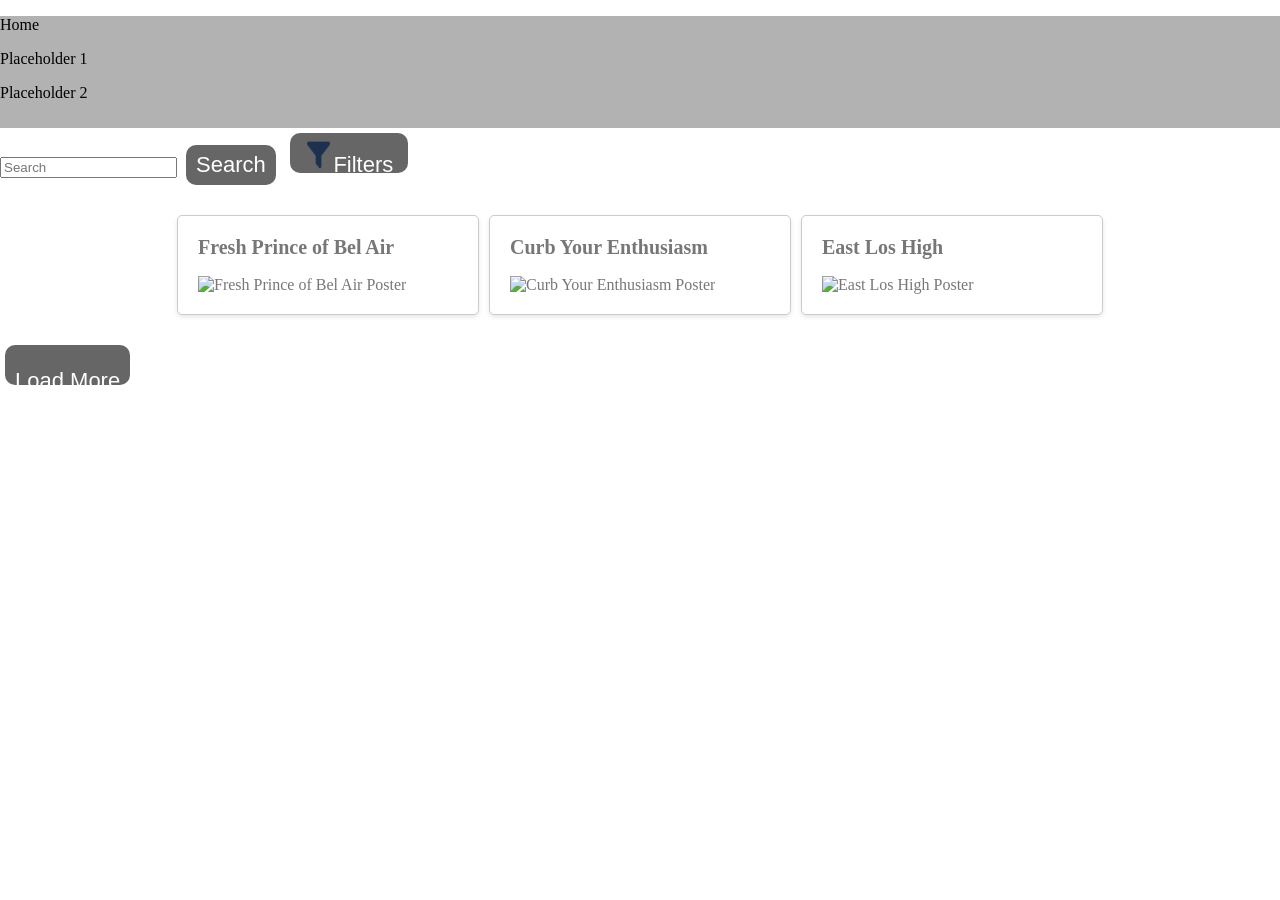
==== home.html @ 5ee54e34 "Created website skeleton" ====
<!doctype html>
<html>
  <head>
    <title>Shop Pokemon</title>
    <meta name="description" content="A Pokemon E-Commerce Website" />
    <link rel="stylesheet" href="style.css" />
    <script type="text/javascript" src="scripts.js"></script>
    <link rel="icon" type="image/png" href="assets/Favicon.png" />
  </head>

  <body>
    <header class="main-header">
      <nav class = "navbar">
        <p>Home</p>
        <p>Placeholder 1</p>
        <p>Placeholder 2</p>
      </nav>
    </header>
    <div class = "filter">
      <input type = "text" class = "search-box" placeholder = "Search">
      <button>Search</button>
      <button><img src = "assets/filter-solid.png" style = "height:100%; width:30%; background:transparent"/>Filters</button>
    </div>
    <div id="card-container"></div>
    <div class="card" style="display: none">
      <div class="card-content">
        <h2>TV Show Title</h2>
        <img src="" alt="TV Show Poster" />
      </div>
    </div>
    <button onclick = showCards() class = "load"><p>Load More</p></button>
  </body>
</html>
---- style.css ----
html,
body {
  margin: 0;
  padding: 0;
}

.main-header {
  background-color: rgba(0, 0, 0, 0.3);
  padding-bottom: 10px;
}

.title {
  text-align: center;
  margin: 0;
  font-size: 8em;
  font-family: "Helvetica";
  font-weight: normal;
  color: white;
}

#card-container {
  display: flex;
  justify-content: center;
  margin: 20px;
}

.card {
  width: 300px;
  border: 1px solid #ccc;
  border-radius: 5px;
  box-shadow: 0 2px 4px rgba(0, 0, 0, 0.1);
  margin: 5px;
}

.card-content {
  padding: 20px;
  font-family: "Verdana";
  color: #777;
}

.card-content h2 {
  margin-top: 0;
  font-size: 20px;
}

.card img {
  width: 100%;
  height: auto;
}

.footer {
  display: flex;
  justify-content: center;
  background-color: rgba(0, 0, 0, 0.3);
  padding: 10px;
}

button {
  text-align: center;
  background-color: #666;
  border: none;
  padding-left: 10px;
  padding-right: 10px;
  height: 40px;
  border-radius: 10px;
  color: white;
  font-size: 22px;
  cursor: pointer;
  margin: 5px;
}
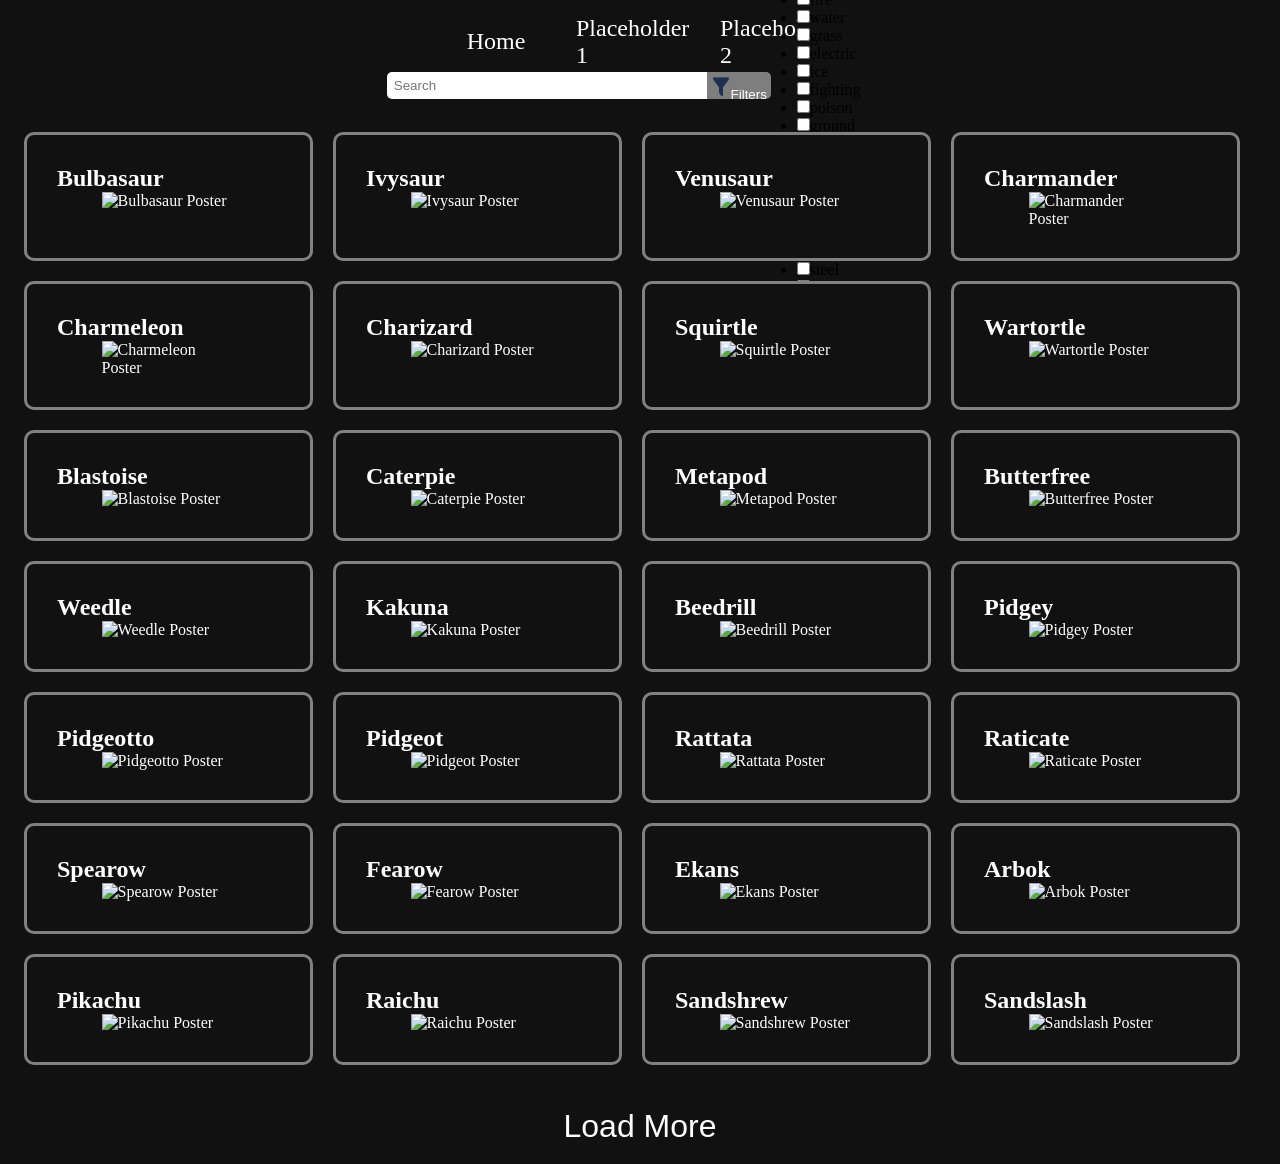
==== commit 4df11412: "Added filters elements, and pokemon type classification" ====
--- a/home.html
+++ b/home.html
@@ -18,14 +18,75 @@
     </header>
     <div class = "filter">
       <input type = "text" class = "search-box" placeholder = "Search">
-      <button>Search</button>
-      <button><img src = "assets/filter-solid.png" style = "height:100%; width:30%; background:transparent"/>Filters</button>
+      <button class = "hover-button"><img src = "assets/filter-solid.png" style = "height:100%; width:30%; background:transparent"/>Filters</button>
+      <div class="filter-options">
+        <div class = "generation">
+          <h2>Type</h2>
+          <ul>
+            <li><input type = "checkbox">Generation 1</li>
+            <li><input type = "checkbox">Generation 2</li>
+            <li><input type = "checkbox">Generation 3</li>
+            <li><input type = "checkbox">Generation 4</li>
+            <li><input type = "checkbox">Generation 5</li>
+            <li><input type = "checkbox">Generation 6</li>
+            <li><input type = "checkbox">Generation 7</li>
+            <li><input type = "checkbox">Generation 8</li>
+            <li><input type = "checkbox">Generation 9</li>
+          </ul>
+        </div>
+        <div class = "elements">
+          <h2>Type</h2>
+          <div class = "wrapper">
+            <ul>
+              <li><input type = "checkbox">normal</li>
+              <li><input type = "checkbox">fire</li>
+              <li><input type = "checkbox">water</li>
+              <li><input type = "checkbox">grass</li>
+              <li><input type = "checkbox">electric</li>
+              <li><input type = "checkbox">ice</li>
+              <li><input type = "checkbox">fighting</li>
+              <li><input type = "checkbox">poison</li>
+              <li><input type = "checkbox">ground</li>
+              <li><input type = "checkbox">flying</li>
+            </ul>
+            <ul>
+              <li><input type = "checkbox">psychic</li>
+              <li><input type = "checkbox">bug</li>
+              <li><input type = "checkbox">rock</li>
+              <li><input type = "checkbox">dragon</li>
+              <li><input type = "checkbox">ghost</li>
+              <li><input type = "checkbox">dark</li>
+              <li><input type = "checkbox">steel</li>
+              <li><input type = "checkbox">fairy</li>
+            </ul>
+          </div>
+        </div>
+        <div class = "misc">
+          <h2>Type</h2>
+          <ul>
+            <li><input type = "checkbox"></li>
+            <li><input type = "checkbox"></li>
+            <li><input type = "checkbox"></li>
+            <li><input type = "checkbox"></li>
+            <li><input type = "checkbox"></li>
+          </ul>
+        </div>
+      </div>
     </div>
+    
     <div id="card-container"></div>
     <div class="card" style="display: none">
       <div class="card-content">
-        <h2>TV Show Title</h2>
+        <h2></h2>
         <img src="" alt="TV Show Poster" />
+        <div class = "type">
+          <div class="type1">
+            <h2></h2>
+          </div>
+          <div class="type2">
+            <h2></h2>
+          </div>
+        </div>
       </div>
     </div>
     <button onclick = showCards() class = "load"><p>Load More</p></button>
--- a/style.css
+++ b/style.css
@@ -2,69 +2,128 @@
 body {
   margin: 0;
   padding: 0;
+  overflow-x:hidden;
 }
 
-.main-header {
-  background-color: rgba(0, 0, 0, 0.3);
-  padding-bottom: 10px;
+*{
+    box-sizing: border-box;
+    margin:0;
+    padding:0;
+    background:rgb(17, 17, 17);
+    
 }
 
-.title {
-  text-align: center;
-  margin: 0;
-  font-size: 8em;
-  font-family: "Helvetica";
-  font-weight: normal;
-  color: white;
+.navbar {
+  padding-top:20px;
+  display:flex;
+  justify-content:center;
+  height:7vh;
+  width:100vw;
+  gap:1em;
+}
+
+.navbar p {
+  font-size:x-large;
+  display:flex;
+  align-items:center;
+  height:100%;
+  width:10%;
+  justify-content:center;
+  color:white;
+  border-radius:20px;
+}
+
+.navbar p:hover {
+  background:rgb(32, 32, 32);
 }
 
 #card-container {
-  display: flex;
-  justify-content: center;
-  margin: 20px;
+  display: grid;
+  margin:1.5em;
+  gap: 20px;
+  width: calc(100% - 4em); 
+  grid-template-columns: repeat(4, 1fr); 
+  grid-template-rows: auto;
 }
 
 .card {
-  width: 300px;
-  border: 1px solid #ccc;
-  border-radius: 5px;
-  box-shadow: 0 2px 4px rgba(0, 0, 0, 0.1);
-  margin: 5px;
+  width: 100%; 
+  border: rgb(129, 129, 129) solid 3px;
+  display: flex;
+  flex-direction: column; 
+  align-items: center;
+  padding: 10px;
+  border-radius:10px;
 }
 
 .card-content {
   padding: 20px;
   font-family: "Verdana";
-  color: #777;
-}
-
-.card-content h2 {
-  margin-top: 0;
-  font-size: 20px;
+  color: #ffffff;
+  width: 100%;
 }
 
 .card img {
-  width: 100%;
+  width: 60%;       
+  max-width: 150px;
   height: auto;
+  display: block;
+  margin: 0 auto;   
 }
 
-.footer {
-  display: flex;
-  justify-content: center;
-  background-color: rgba(0, 0, 0, 0.3);
-  padding: 10px;
+.load {
+  height:75px;
+  width:100%;
+  display:flex;
+  background:transparent;
+  justify-content:center;
+  align-items:center;
+  color:white;
+  font-size:xx-large;
+  border:none;
+  border-radius:25px;
 }
 
-button {
-  text-align: center;
-  background-color: #666;
-  border: none;
-  padding-left: 10px;
-  padding-right: 10px;
-  height: 40px;
-  border-radius: 10px;
-  color: white;
-  font-size: 22px;
-  cursor: pointer;
-  margin: 5px;
+.load p {
+  border-radius:15px;
 }
+
+.load p:hover {
+  display:flex;
+  align-items:center;
+  justify-content:center;
+  background:rgb(32, 32, 32);
+  height:60%;
+  width:10%;
+}
+
+
+.filter {
+  height: 5vh;
+  display:flex;
+  align-items:center;
+  justify-content:center;
+
+}
+
+.search-box {
+  background:white;
+  border:none;
+  height:60%;
+  width:25%;
+  border-top-left-radius:5px;
+  border-bottom-left-radius:5px;
+  padding:0 .5em 0 .5em;
+}
+
+.filter button {
+  border:none;
+  background:rgb(126, 126, 126);
+  color:white;
+  height:60%;
+  width:5%;
+  border-top-right-radius:5px;
+  border-bottom-right-radius:5px;
+  margin-right:2%;
+}
+
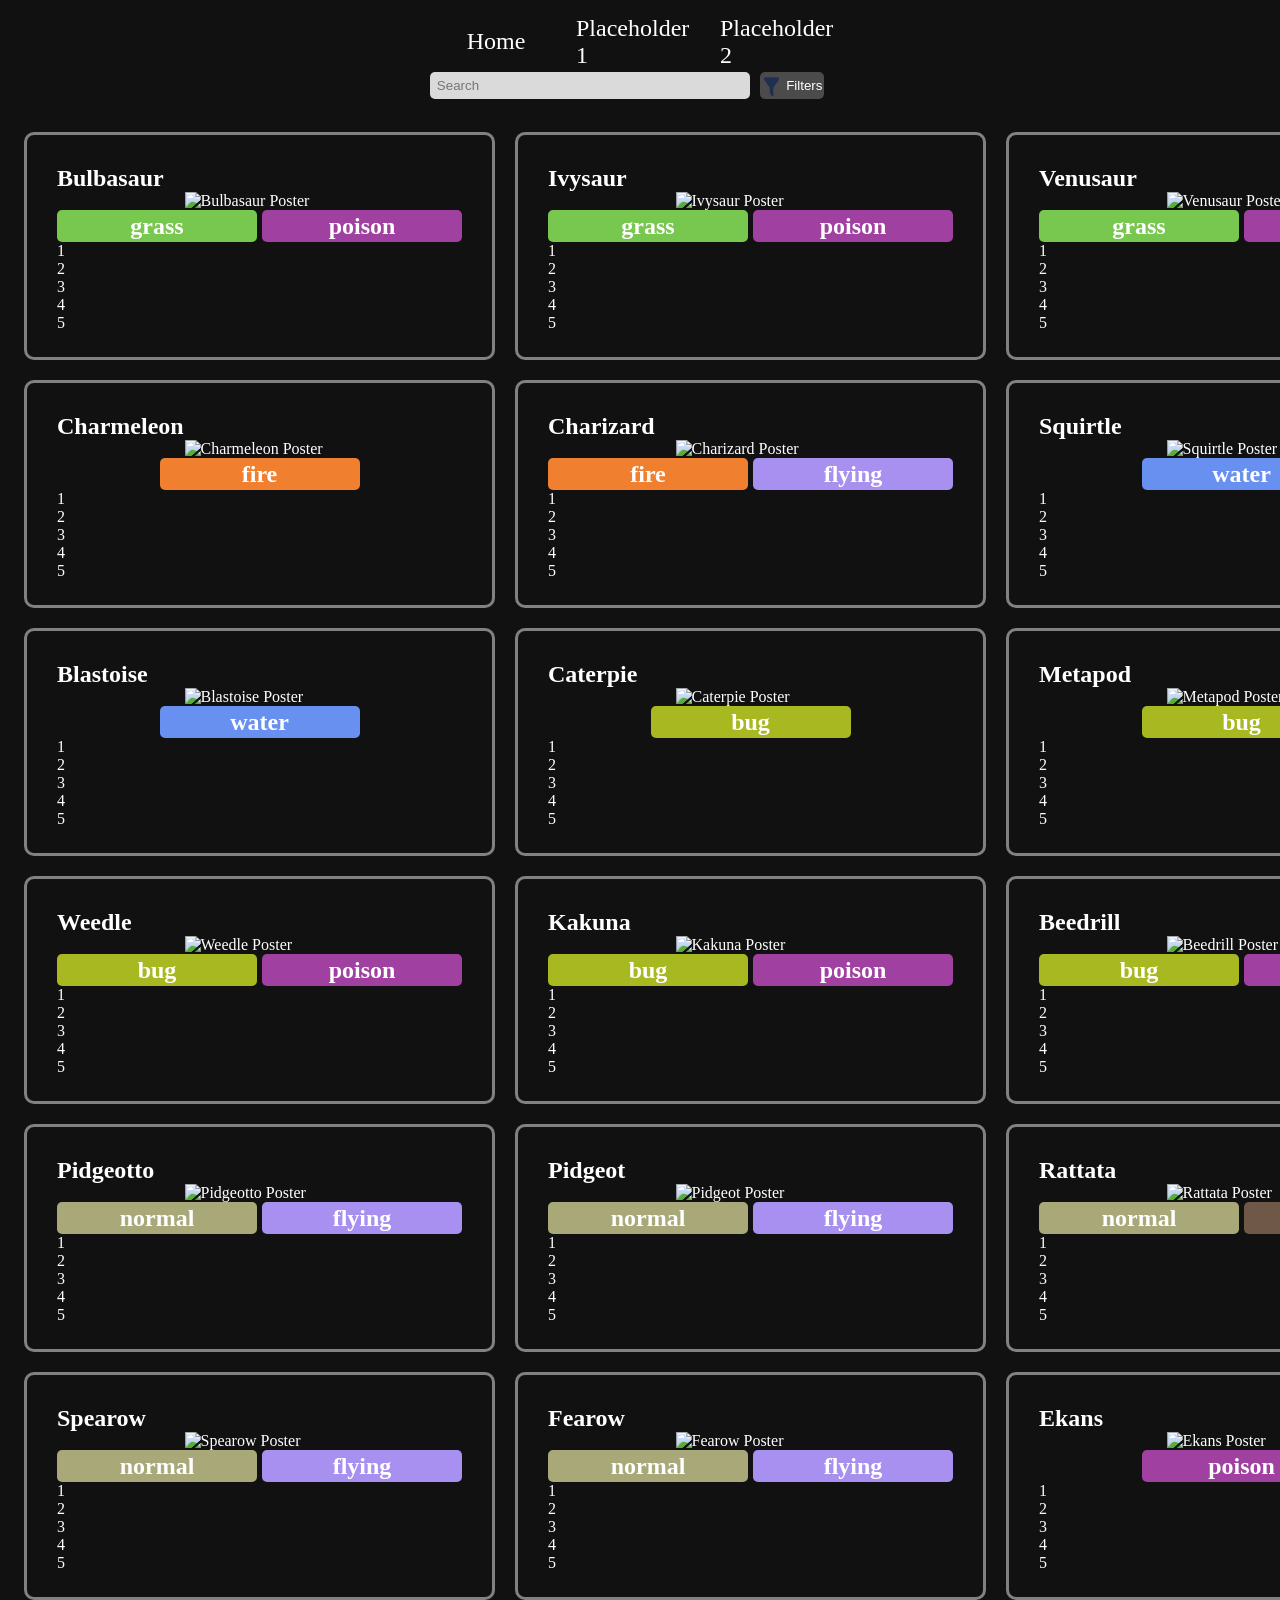
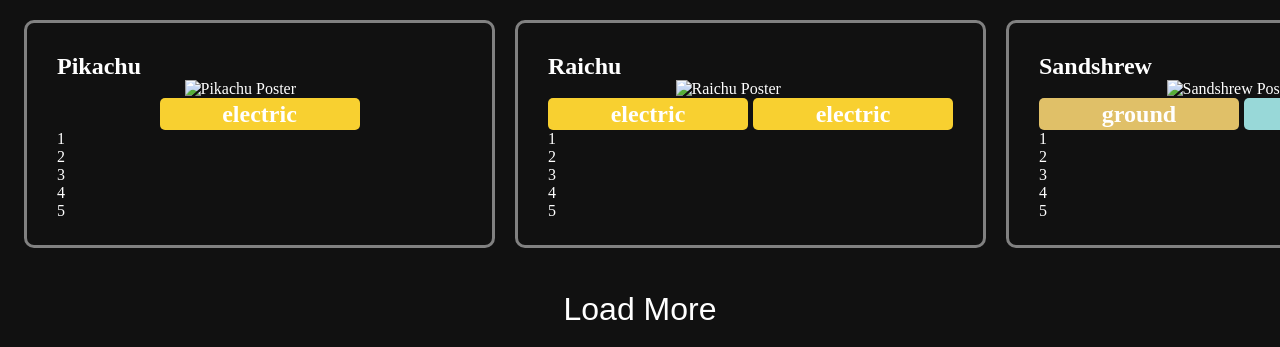
==== commit bff829ba: "Added pokmeon stats" ====
--- a/home.html
+++ b/home.html
@@ -4,7 +4,6 @@
     <title>Shop Pokemon</title>
     <meta name="description" content="A Pokemon E-Commerce Website" />
     <link rel="stylesheet" href="style.css" />
-    <script type="text/javascript" src="scripts.js"></script>
     <link rel="icon" type="image/png" href="assets/Favicon.png" />
   </head>
 
@@ -17,11 +16,11 @@
       </nav>
     </header>
     <div class = "filter">
-      <input type = "text" class = "search-box" placeholder = "Search">
+      <input type = "text" class = "search-box" id = "search-bar" placeholder = "Search">
       <button class = "hover-button"><img src = "assets/filter-solid.png" style = "height:100%; width:30%; background:transparent"/>Filters</button>
       <div class="filter-options">
         <div class = "generation">
-          <h2>Type</h2>
+          <h2>Generation</h2>
           <ul>
             <li><input type = "checkbox">Generation 1</li>
             <li><input type = "checkbox">Generation 2</li>
@@ -62,7 +61,7 @@
           </div>
         </div>
         <div class = "misc">
-          <h2>Type</h2>
+          <h2>Misc</h2>
           <ul>
             <li><input type = "checkbox"></li>
             <li><input type = "checkbox"></li>
@@ -78,7 +77,7 @@
     <div class="card" style="display: none">
       <div class="card-content">
         <h2></h2>
-        <img src="" alt="TV Show Poster" />
+        <img src="" alt="TV Show Poster">
         <div class = "type">
           <div class="type1">
             <h2></h2>
@@ -87,8 +86,16 @@
             <h2></h2>
           </div>
         </div>
+        <div class="stats">
+          <div class="attack">1</div>
+          <div class="defense">2</div>
+          <div class="spattack">3</div>
+          <div class="spdefense">4</div>
+          <div class="speed">5</div>
+        </div>
       </div>
     </div>
-    <button onclick = showCards() class = "load"><p>Load More</p></button>
+    <button onclick = "filter()" class = "load"><p>Load More</p></button>
+    <script type="text/javascript" src="scripts.js"></script>
   </body>
 </html>
--- a/style.css
+++ b/style.css
@@ -3,13 +3,14 @@
   margin: 0;
   padding: 0;
   overflow-x:hidden;
+  background:rgb(17, 17, 17);
 }
 
 *{
     box-sizing: border-box;
     margin:0;
     padding:0;
-    background:rgb(17, 17, 17);
+
     
 }
 
@@ -44,6 +45,8 @@
   width: calc(100% - 4em); 
   grid-template-columns: repeat(4, 1fr); 
   grid-template-rows: auto;
+  position:relative;
+  z-index:1;
 }
 
 .card {
@@ -103,27 +106,89 @@
   display:flex;
   align-items:center;
   justify-content:center;
+  position: relative;
+  z-index: 2; 
 
 }
 
 .search-box {
-  background:white;
+  background:rgb(218, 218, 218);
   border:none;
   height:60%;
   width:25%;
-  border-top-left-radius:5px;
-  border-bottom-left-radius:5px;
+  border-radius:5px;
   padding:0 .5em 0 .5em;
 }
 
 .filter button {
   border:none;
-  background:rgb(126, 126, 126);
+  background:rgb(75, 75, 75);
   color:white;
   height:60%;
   width:5%;
-  border-top-right-radius:5px;
-  border-bottom-right-radius:5px;
+  border-radius:5px;
   margin-right:2%;
+  display:flex;
+  align-items:center;
+  justify-content:center;
+  gap:5px;
+  margin-left:10px;
 }
 
+.filter button:hover {
+  background: rgb(105, 105, 105);
+}
+
+.filter-options {
+  position: absolute;
+  top: 100%;
+  left: 0;
+  width: 100%;
+  z-index: 2;   
+  background:rgb(102, 102, 102);
+  display:none;
+  grid-template-columns: repeat(4, 1fr); 
+  grid-template-rows: auto;
+  padding:25px;
+}
+
+
+.type {
+  display:flex;
+  justify-content:center;
+  align-items:center;
+  height:20%;
+  width:100%;
+  gap:5px;
+
+}
+
+.type1, .type2 {
+  display:flex;
+  align-items:center;
+  justify-content:center;
+  height:100%;
+  width:200px;
+  border-radius:5px;
+}
+
+.filter-options ul {
+  display:flex;
+  flex-direction:column;
+  list-style:none;
+  gap:5px;
+}
+
+.filter-options li {
+  display:flex;
+  gap:6px;
+  align-items:center;
+}
+
+.wrapper {
+  display: flex;
+  justify-content:flex-start;
+  align-items:flex-start;
+  gap:20px;
+}
+
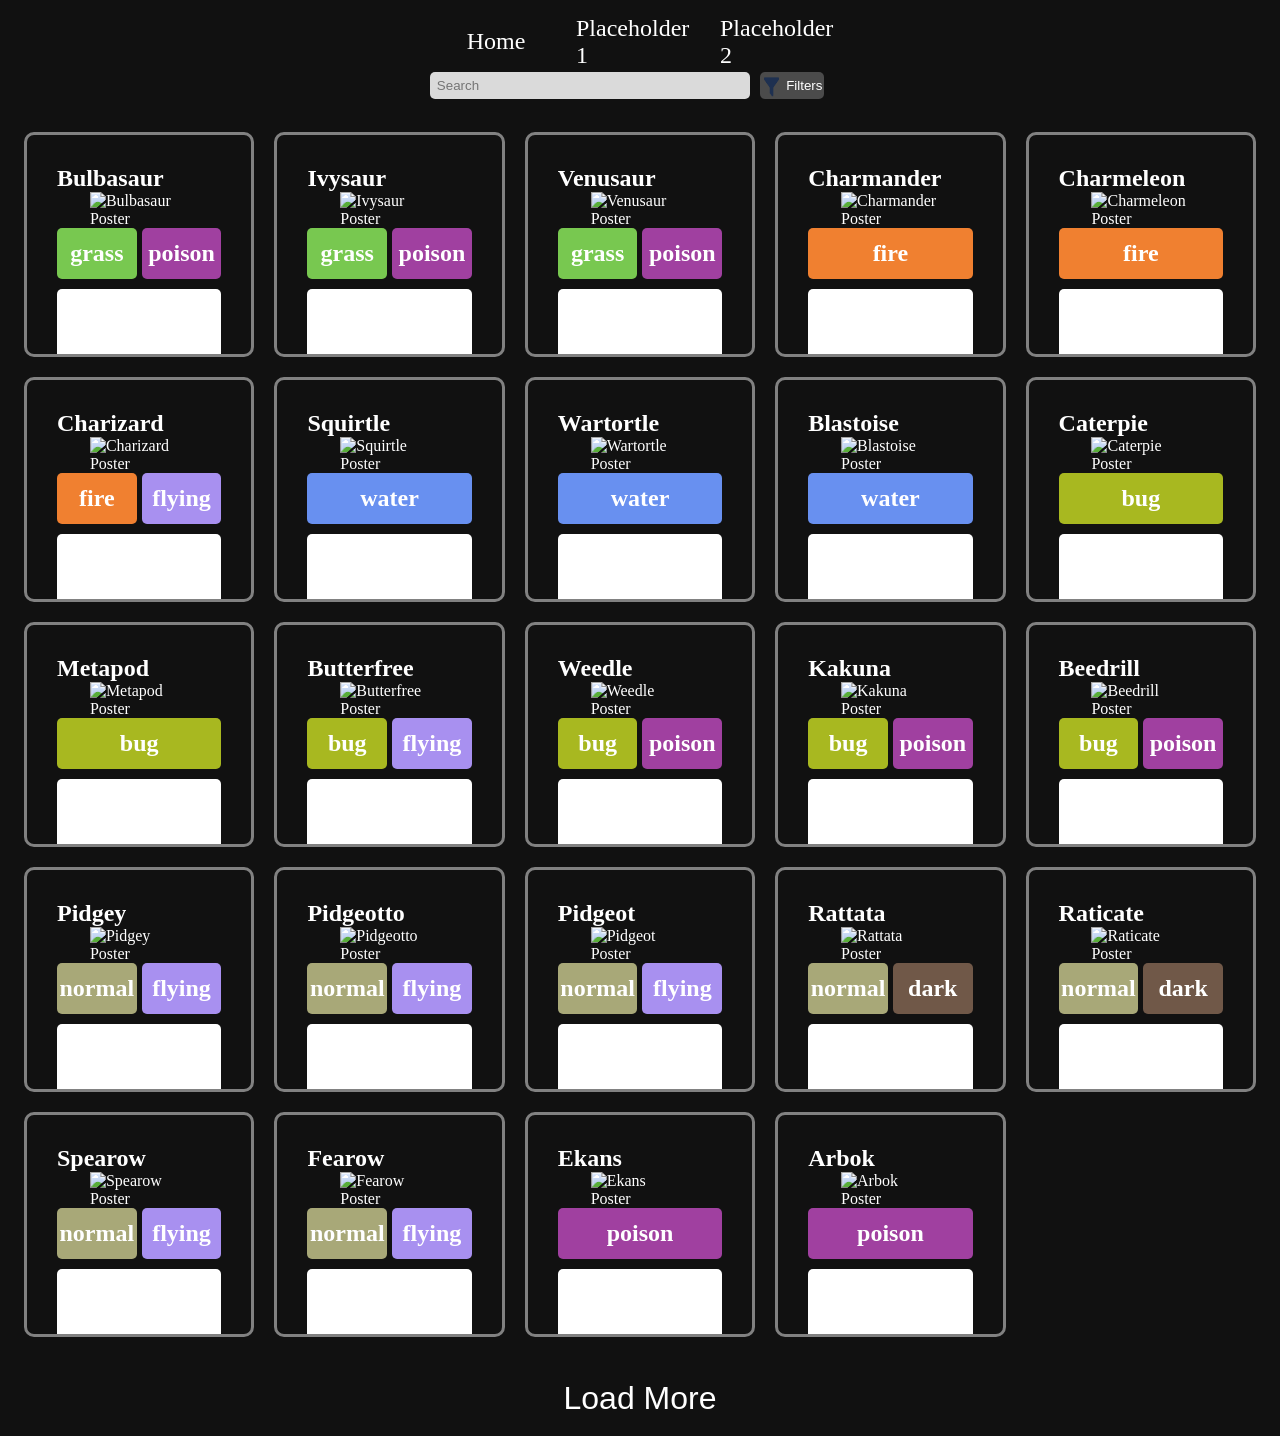
==== commit d9d6470e: "Adjusted filter options and added stats for each pokemon" ====
--- a/home.html
+++ b/home.html
@@ -21,47 +21,48 @@
       <div class="filter-options">
         <div class = "generation">
           <h2>Generation</h2>
+          <hr>
           <ul>
-            <li><input type = "checkbox">Generation 1</li>
-            <li><input type = "checkbox">Generation 2</li>
-            <li><input type = "checkbox">Generation 3</li>
-            <li><input type = "checkbox">Generation 4</li>
-            <li><input type = "checkbox">Generation 5</li>
-            <li><input type = "checkbox">Generation 6</li>
-            <li><input type = "checkbox">Generation 7</li>
-            <li><input type = "checkbox">Generation 8</li>
-            <li><input type = "checkbox">Generation 9</li>
+            <li><input type = "checkbox" name = "generation" value = "1">Generation 1</li>
+            <li><input type = "checkbox" name = "generation" value = "2">Generation 2</li>
+            <li><input type = "checkbox" name = "generation" value = "3">Generation 3</li>
+            <li><input type = "checkbox" name = "generation" value = "4">Generation 4</li>
+            <li><input type = "checkbox" name = "generation" value = "5">Generation 5</li>
+            <li><input type = "checkbox" name = "generation" value = "6">Generation 6</li>
+            <li><input type = "checkbox" name = "generation" value = "7">Generation 7</li>
           </ul>
         </div>
         <div class = "elements">
           <h2>Type</h2>
+          <hr>
           <div class = "wrapper">
             <ul>
-              <li><input type = "checkbox">normal</li>
-              <li><input type = "checkbox">fire</li>
-              <li><input type = "checkbox">water</li>
-              <li><input type = "checkbox">grass</li>
-              <li><input type = "checkbox">electric</li>
-              <li><input type = "checkbox">ice</li>
-              <li><input type = "checkbox">fighting</li>
-              <li><input type = "checkbox">poison</li>
-              <li><input type = "checkbox">ground</li>
-              <li><input type = "checkbox">flying</li>
+              <li><input type = "checkbox" name = "type" value = "normal">normal</li>
+              <li><input type = "checkbox" name = "type" value = "fire">fire</li>
+              <li><input type = "checkbox" name = "type" value = "water">water</li>
+              <li><input type = "checkbox" name = "type" value = "grass">grass</li>
+              <li><input type = "checkbox" name = "type" value = "electric">electric</li>
+              <li><input type = "checkbox" name = "type" value = "ice">ice</li>
+              <li><input type = "checkbox" name = "type" value = "fighting">fighting</li>
+              <li><input type = "checkbox" name = "type" value = "poison">poison</li>
+              <li><input type = "checkbox" name = "type" value = "ground">ground</li>
+              <li><input type = "checkbox" name = "type" value = "flying">flying</li>
             </ul>
             <ul>
-              <li><input type = "checkbox">psychic</li>
-              <li><input type = "checkbox">bug</li>
-              <li><input type = "checkbox">rock</li>
-              <li><input type = "checkbox">dragon</li>
-              <li><input type = "checkbox">ghost</li>
-              <li><input type = "checkbox">dark</li>
-              <li><input type = "checkbox">steel</li>
-              <li><input type = "checkbox">fairy</li>
+              <li><input type = "checkbox" name = "type" value = "psychic">psychic</li>
+              <li><input type = "checkbox" name = "type" value = "bug">bug</li>
+              <li><input type = "checkbox" name = "type" value = "rock">rock</li>
+              <li><input type = "checkbox" name = "type" value = "dragon">dragon</li>
+              <li><input type = "checkbox" name = "type" value = "ghost">ghost</li>
+              <li><input type = "checkbox" name = "type" value = "dark">dark</li>
+              <li><input type = "checkbox" name = "type" value = "steel">steel</li>
+              <li><input type = "checkbox" name = "type" value = "fairy">fairy</li>
             </ul>
           </div>
         </div>
         <div class = "misc">
           <h2>Misc</h2>
+          <hr>
           <ul>
             <li><input type = "checkbox"></li>
             <li><input type = "checkbox"></li>
@@ -72,7 +73,6 @@
         </div>
       </div>
     </div>
-    
     <div id="card-container"></div>
     <div class="card" style="display: none">
       <div class="card-content">
@@ -87,11 +87,26 @@
           </div>
         </div>
         <div class="stats">
-          <div class="attack">1</div>
-          <div class="defense">2</div>
-          <div class="spattack">3</div>
-          <div class="spdefense">4</div>
-          <div class="speed">5</div>
+          <div class="stat-box">
+            <h2>ATK</h2>
+            <div class = "atk"></div>
+          </div>
+          <div class="stat-box">
+            <h2>DEF</h2>
+            <div class = "def"></div>
+          </div>
+          <div class="stat-box">
+            <h2>Sp.ATK</h2>
+            <div class = "spatk"></div>
+          </div>
+          <div class="stat-box">
+            <h2>Sp.DEF</h2>
+            <div class = "spdef"></div>
+          </div>
+          <div class="stat-box">
+            <h2>SPD</h2>
+            <div class = "spd"></div>
+          </div>
         </div>
       </div>
     </div>
--- a/style.css
+++ b/style.css
@@ -40,13 +40,13 @@
 
 #card-container {
   display: grid;
-  margin:1.5em;
+  margin: 1.5em;
   gap: 20px;
-  width: calc(100% - 4em); 
-  grid-template-columns: repeat(4, 1fr); 
+  width: calc(100% - 3em);
+  grid-template-columns: repeat(auto-fill, minmax(220px, 1fr));
   grid-template-rows: auto;
-  position:relative;
-  z-index:1;
+  position: relative;
+  z-index: 1;
 }
 
 .card {
@@ -56,8 +56,21 @@
   flex-direction: column; 
   align-items: center;
   padding: 10px;
-  border-radius:10px;
-}
+  border-radius: 10px;
+  transform: scale(1);
+  max-height: 225px; 
+  overflow: hidden;
+  transition: box-shadow .2s ease, transform .2s ease, max-height .4s ease;
+}
+
+.card:hover {
+  box-shadow: 
+    0 0 15px rgb(255, 251, 141),
+    0 0 40px rgba(255, 252, 172, 0.5); 
+  transform: scale(1.01);
+  max-height: 600px; 
+}
+
 
 .card-content {
   padding: 20px;
@@ -97,7 +110,7 @@
   justify-content:center;
   background:rgb(32, 32, 32);
   height:60%;
-  width:10%;
+  width:20%;
 }
 
 
@@ -145,11 +158,12 @@
   left: 0;
   width: 100%;
   z-index: 2;   
-  background:rgb(102, 102, 102);
-  display:none;
-  grid-template-columns: repeat(4, 1fr); 
+  background: rgb(225, 225, 225);
+  display: none;
+  grid-template-columns: repeat(3, 1fr); 
   grid-template-rows: auto;
-  padding:25px;
+  padding: 25px;
+  justify-items: center; 
 }
 
 
@@ -192,3 +206,18 @@
   gap:20px;
 }
 
+.elements, .generation, .misc{
+  display:flex;
+  flex-direction:column;
+  gap:10px;
+  font-size:large;
+}
+
+
+.stats {
+  width: 100%;
+  margin-top: 10px; /* space between type badges and stats */
+  background: white;
+  padding: 10px;
+  border-radius: 5px;
+}
